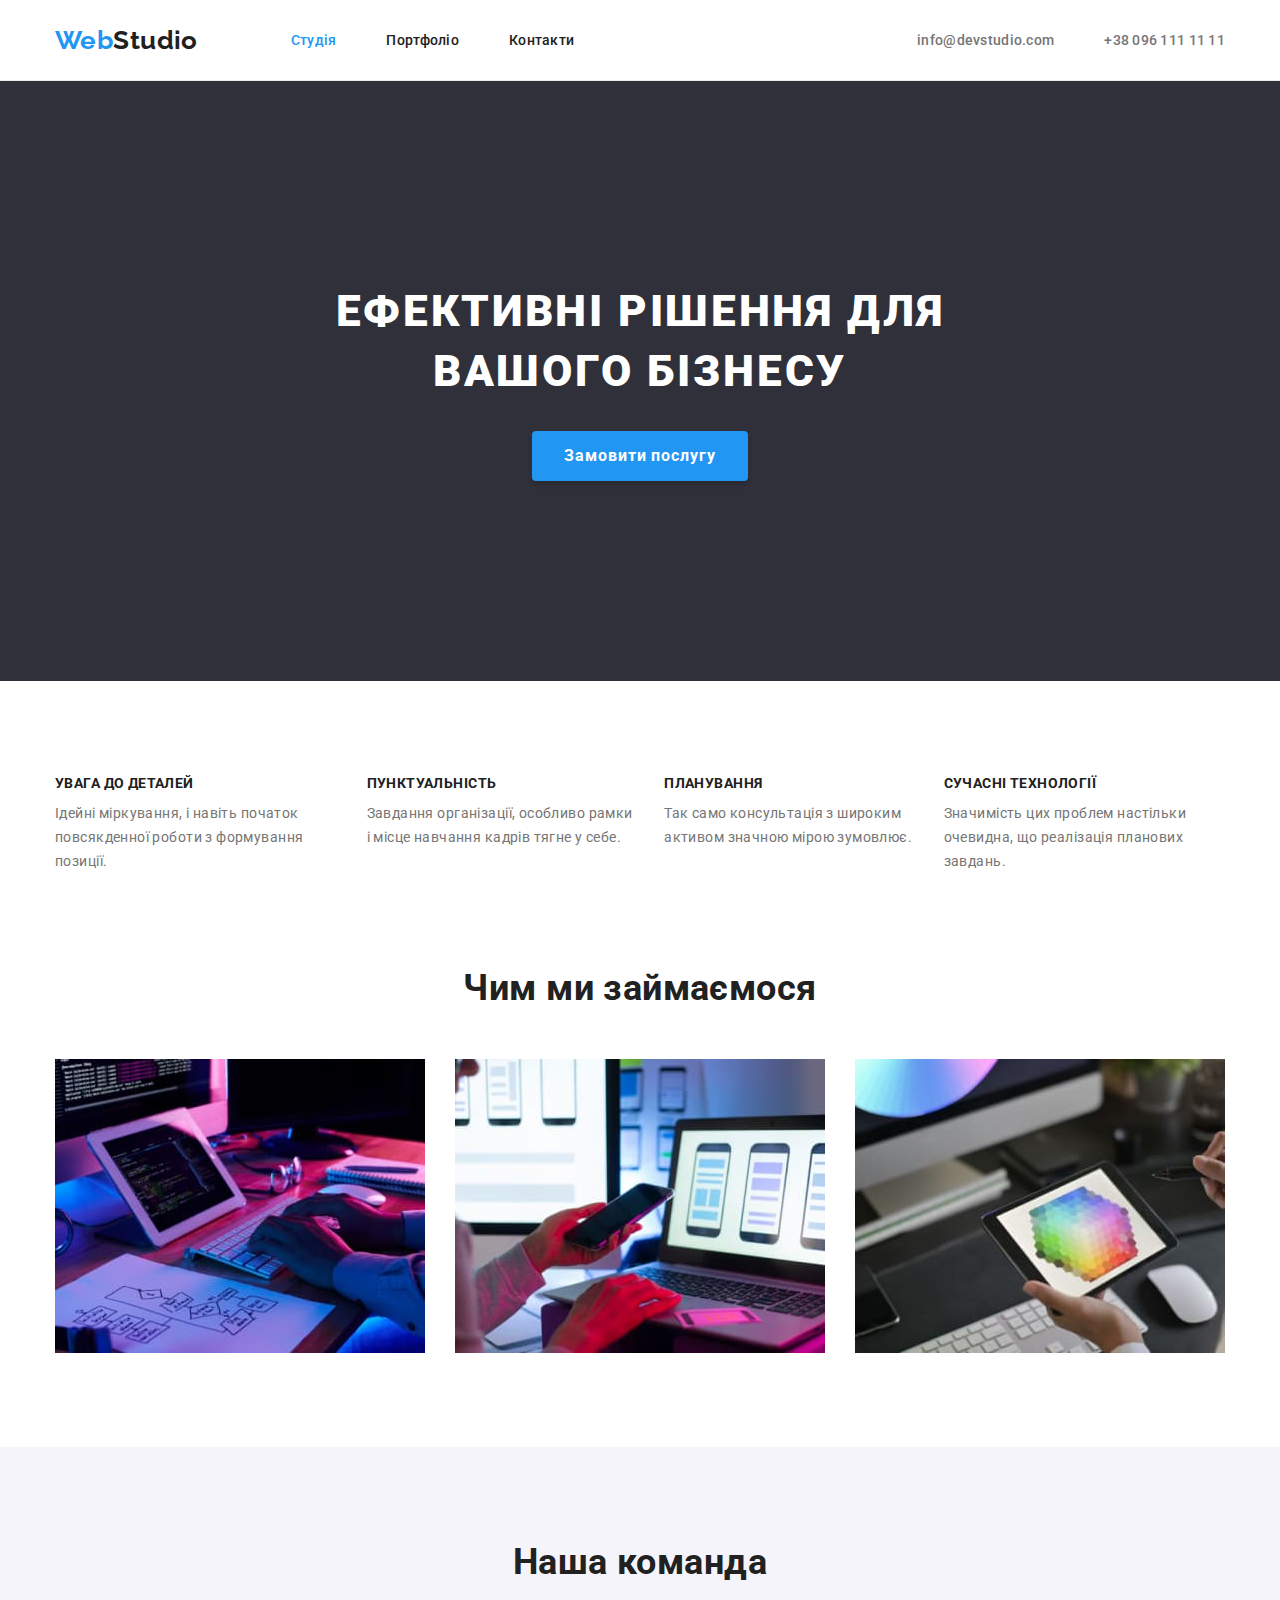
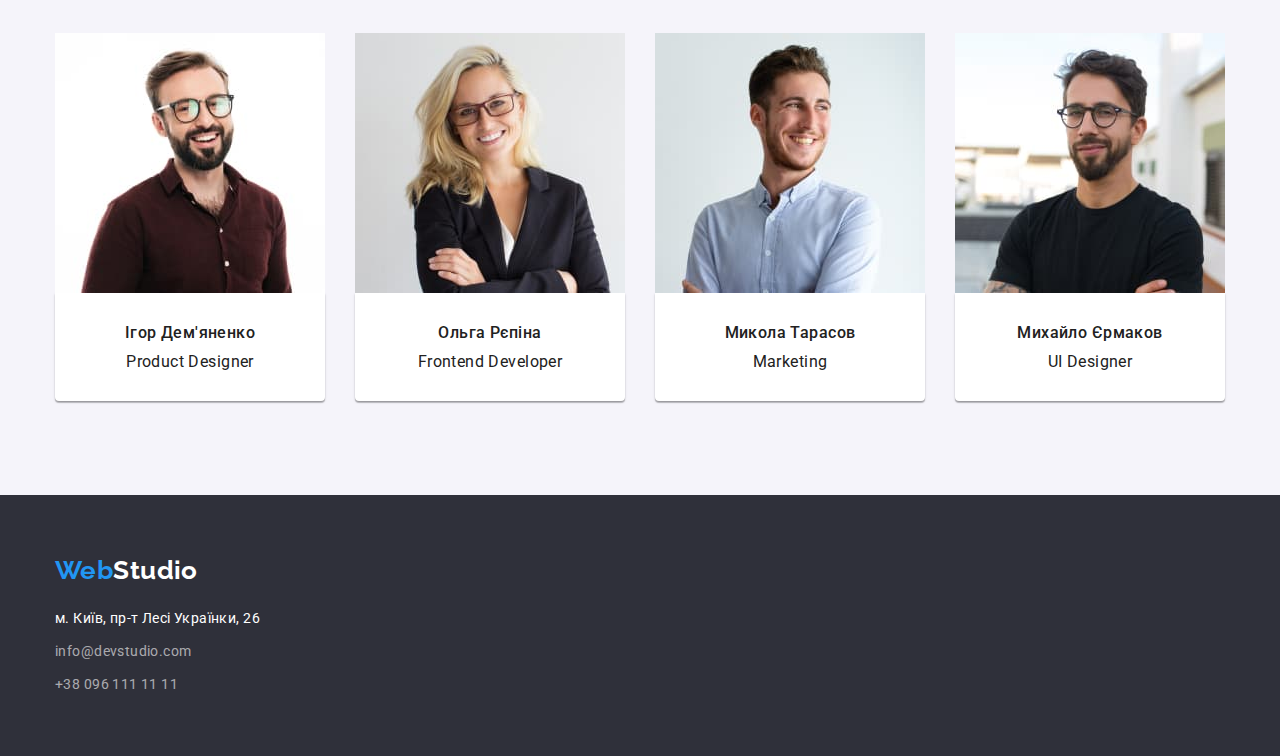
==== index.html @ 1be82e1a "Додано файли з попередньої роботи" ====
<!DOCTYPE html>
<html lang="uk">
  <head>
    <meta charset="UTF-8" />
    <meta http-equiv="X-UA-Compatible" content="IE=edge" />
    <meta name="viewport" content="width=device-width, initial-scale=1.0" />
    <title>Студія</title>
    <link rel="preconnect" href="https://fonts.googleapis.com" />
    <link rel="preconnect" href="https://fonts.gstatic.com" crossorigin />
    <link
      href="https://fonts.googleapis.com/css2?family=Raleway:wght@700&family=Roboto:wght@400;500;700;900&display=swap"
      rel="stylesheet"
    />
    <link
      rel="stylesheet"
      href="https://cdnjs.cloudflare.com/ajax/libs/modern-normalize/1.1.0/modern-normalize.css"
    />
    <link rel="stylesheet" href="./css/styles.css" />
  </head>
  <body>
    <!-- Шапка сайту -->
    <header class="site-header">
      <div class="container">
        <nav class="site-nav">
          <a class="site-nav-logo" href="./index.html"
            ><span class="logo-first">Web</span
            ><span class="logo-second">Studio</span></a
          >
          <ul class="site-nav-list list">
            <li class="item">
              <a class="site-nav-link curent" href="./index.html">Студія</a>
            </li>
            <li class="item">
              <a class="site-nav-link" href="./portfolio.html">Портфоліо</a>
            </li>
            <li class="item"><a class="site-nav-link" href="">Контакти</a></li>
          </ul>
          <ul class="contact list">
            <li class="item">
              <a class="contact-link" href="mailto:info@devstudio.com"
                >info@devstudio.com</a
              >
            </li>
            <li class="item">
              <a class="contact-link" href="tel:+380961111111"
                >+38 096 111 11 11</a
              >
            </li>
          </ul>
        </nav>
      </div>
    </header>
    <!-- Основний контент -->
    <main>
      <!-- Секція герой -->
      <section class="section-hero">
        <div class="container">
          <h1 class="hero-text">
            Ефективні рішення для вашого бізнесу
          </h1>
          <button class="hero-button button" type="button">
            Замовити послугу
          </button>
        </div>
      </section>
      <!-- Секція наші переваги -->
      <section class="section-benefits">
        <div class="container">
          <h2 class="benefits-title visually-hidden">Наші переваги</h2>
          <ul class="benefits-list list">
            <li>
              <h3 class="benefits-title">Увага до деталей</h3>
              <p class="benefits-text">
                Ідейні міркування, і навіть початок повсякденної роботи з
                формування позиції.
              </p>
            </li>
            <li>
              <h3 class="benefits-title">Пунктуальність</h3>
              <p class="benefits-text">
                Завдання організації, особливо рамки і місце навчання кадрів
                тягне у себе.
              </p>
            </li>
            <li>
              <h3 class="benefits-title">Планування</h3>
              <p class="benefits-text">
                Так само консультація з широким активом значною мірою зумовлює.
              </p>
            </li>
            <li>
              <h3 class="benefits-title">Сучасні технології</h3>
              <p class="benefits-text">
                Значимість цих проблем настільки очевидна, що реалізація
                планових завдань.
              </p>
            </li>
          </ul>
        </div>
      </section>
      <!-- Секція чим ми займаємося -->
      <section class="about-work">
        <div class="container">
          <h2 class="about-work-title">Чим ми займаємося</h2>
          <div class="about-work-galery">
            <img
              class="image"
              src="./images/img1.jpg"
              alt="робота за компютером"
              width="370"
            />
            <img
              class="image"
              src="./images/img2.jpg"
              alt="робота за телефоном"
              width="370"
            />
            <img
              class="image"
              src="./images/img3.jpg"
              alt="робота за планшетом"
              width="370"
            />
          </div>
        </div>
      </section>
      <!-- Секція наша команда -->
      <section class="our-team">
        <div class="container">
          <h2 class="team-title">Наша команда</h2>
          <ul class="team-list list">
            <li class="item">
              <img
                src="./images/ihor_demianenko.jpg"
                alt="хлопець в окулярах"
                width="270"
              />
              <div class="item-element">
                <h3 class="team-subtitle">Ігор Дем'яненко</h3>
                <p class="team-text">Product Designer</p>
              </div>
            </li>
            <li class="item">
              <img
                src="./images/olga_repina.jpg"
                alt="дівчина в окулярах"
                width="270"
              />
              <div class="item-element">
                <h3 class="team-subtitle">Ольга Рєпіна</h3>
                <p class="team-text">Frontend Developer</p>
              </div>
            </li>
            <li class="item">              
              <img
                src="./images/mykola_tarasov.jpg"
                alt="хлопець в білій сорочці"
                width="270"
              />
              <div class="item-element">
                <h3 class="team-subtitle">Микола Тарасов</h3>
                <p class="team-text">Marketing</p>
              </div>
            </li>
            <li class="item">              
              <img
                src="./images/mykhailo_ermakov.jpg"
                alt="хлопець в чорній футболці"
                width="270"
              />
              <div class="item-element">
                <h3 class="team-subtitle">Михайло Єрмаков</h3>
                <p class="team-text">UI Designer</p>
              </div>
            </li>
          </ul>
        </div>
      </section>
    </main>
    <!-- Підвал сайту -->
    <footer class="site-footer">
      <div class="container">
        <a class="site-nav-logo logo-footer" href="./index.html"
          ><span class="logo-first">Web</span
          ><span class="logo-second-footer">Studio</span></a
        >
        <address>
          <ul class="adres-list list">
            <li>
              <a
                class="addres"
                href="https://goo.gl/maps/3w15q6gvffN8V6KR9"
                target="_blank"
                rel="noopener noreferrer nofollow"
                >м. Київ, пр-т Лесі Українки, 26</a
              >
            </li>
            <li>
              <a class="contact-link-footer" href="mailto:info@devstudio.com"
                >info@devstudio.com</a
              >
            </li>
            <li>
              <a class="contact-link-footer" href="tel:+380961111111"
                >+38 096 111 11 11</a
              >
            </li>
          </ul>
        </address>
      </div>
    </footer>
  </body>
</html>
---- css/styles.css ----
:root {
  --primary-text-color: #212121;
  --secondary-text-color: #757575;
  --accent-color: #2196f3;
  --white-text: #ffffff;
}

body {
  color: var(--primary-text-color);
  font-family: "Roboto", sans-serif;
  background-color: var(--white-text);
  font-size: 14px;
  letter-spacing: 0.03em;
}
.list {
  list-style-type: none;
  padding-left: 0;
  margin: 0;
}
.link {
  text-decoration: none;
}
.container {
  width: 1200px;
  margin: 0 auto;
  padding: 0 15px;  
}
.site-nav-logo {
  font-family: "Raleway", sans-serif;
  text-decoration: none;
  font-style: normal;
  font-weight: 700;
  font-size: 26px;
  line-height: calc(31 / 26);
}
.logo-first {
  color: var(--accent-color);
}
.logo-second {
  color: var(--primary-text-color);
}
.site-header {
  border-bottom-width: 1px;
  border-bottom-style: solid;
  border-bottom-color: #ececec;
}
.site-nav {
  display: flex;
  align-items: center;
}
.site-nav-list {
  display: flex;
  margin-left: 93px;
}
.site-nav-list .item {
  margin-right: 50px;
}
.site-nav-list > .item:last-child {
  margin-right: 0;
}
.site-nav-link {
  display: block;
  padding-top: 32px;
  padding-bottom: 32px;

  text-decoration: none;
  color: var(--primary-text-color);
  font-weight: 500;
  line-height: calc(16 / 14);
  letter-spacing: 0.02em;
}
.site-nav-link:hover,
.site-nav-link:focus {
  color: var(--accent-color);
}
.contact {
  display: flex;
  margin-left: auto;
}
.contact .item + .item {
  margin-left: 50px;
}
.contact-link {
  display: block;
  padding-top: 32px;
  padding-bottom: 32px;

  text-decoration: none;
  color: var(--secondary-text-color);
  font-weight: 500;
  line-height: calc(16 / 14);
  letter-spacing: 0.02em;
}
.contact-link:hover,
.contact-link:focus {
  color: var(--accent-color);
}
.curent {
  color: var(--accent-color);
}
.section-hero {
  padding: 200px 0px;

  background-color: #2f303a;
}
.hero-text {
  margin: 0;
  margin-bottom: 30px;
  width: 696px;
  margin-left: auto;
  margin-right: auto;
 
  font-weight: 900;
  font-size: 44px;
  line-height: calc(60 / 44);
  text-align: center;
  letter-spacing: 0.06em;
  text-transform: uppercase;
  color: var(--white-text);
}
.hero-button {
  display: block;
  margin-left: auto;
  margin-right: auto;
  padding: 10px 32px;

  font-weight: 700;
  font-size: 16px;
  line-height: calc(30 / 16);
  align-items: center;
  text-align: center;
  letter-spacing: 0.06em;
  box-shadow: 0px 4px 4px rgba(0, 0, 0, 0.15);
  border-radius: 4px;
  color: var(--white-text);
  background-color: var(--accent-color);
  border: none;
  cursor: pointer;
  font-family: inherit;
}
.hero-button:hover,
.hero-button:focus {
  background-color: #188ce8;
}
.section-benefits {
  padding: 94px 0;
}
.visually-hidden {
  position: absolute;
  white-space: nowrap;
  width: 1px;
  height: 1px;
  overflow: hidden;
  border: 0;
  padding: 0;
  clip: rect(0 0 0 0);
  clip-path: inset(50%);
  margin: -1px;
}
.benefits-list {
  display: flex;
  flex-basis: calc(100% / 4);
}
.benefits-list li {
  margin-right: 30px;
}
.benefits-list li:last-child {
  margin-right: 0px;
}
.benefits-title {
  margin: 0;
  margin-bottom: 10px;

  font-size: 14px;
  font-weight: 700;
  line-height: calc(16 / 14);
  text-transform: uppercase;
  color: var(--primary-text-color);
}
.benefits-text {
  margin: 0;

  font-size: 14px;
  line-height: calc(24 / 14);
  letter-spacing: 0.03em;
  color: var(--secondary-text-color);
}
.about-work {
  margin-bottom: 94px;
}
.about-work-title {
  margin: 0;
  margin-bottom: 50px;

  font-weight: 700;
  font-size: 36px;
  line-height: calc(42 / 36);
  text-align: center;
  color: var(--primary-text-color);
}
.about-work-galery {
  display: flex;
}
.about-work-galery > img {
  flex-basis: calc((100%-30px) / 3);
  margin-right: 30px;
}
.about-work-galery > img:last-child {
  margin-right: 0px;
}
.our-team {
  padding: 94px 0px;
  background-color: #f5f4fa;
}
.team-list {
  display: flex;
}
.team-list > .item {
  flex-basis: calc((100% - 30px) / 4);
  margin-right: 30px;
}
.team-list > .item:last-child {
  margin-right: 0px;
}
.item > img{
  display: block;
}
.item-element {
  padding: 30px 0px; 
  background-color: var(--white-text);
  box-shadow: 0px 1px 3px rgba(0, 0, 0, 0.12), 0px 1px 1px rgba(0, 0, 0, 0.14),
    0px 2px 1px rgba(0, 0, 0, 0.2);
  border-radius: 0px 0px 4px 4px;
}
.team-title {
  margin: 0;
  margin-bottom: 50px;

  font-weight: 700;
  font-size: 36px;
  line-height: calc(42 / 36);
  text-align: center;
  color: var(--primary-text-color);
}
.team-subtitle {
  margin: 0;
  margin-bottom: 10px;
  
  font-weight: 500;
  font-size: 16px;
  line-height: calc(19 / 16);
  text-align: center;
  color: var(--primary-text-color);
}
.team-text {
  margin: 0;  

  font-size: 16px;
  line-height: calc(19 / 16);
  text-align: center;
}
.site-footer { 
  padding: 60px 0px;

  background-color: #2f303a;
}
.logo-footer{
  display: block;
  margin-bottom: 20px;
}

.logo-second-footer {
  color: var(--white-text);
}
.adres-list > li{
  margin-bottom: 9px;
}
.adres-list > li:last-child{
  margin-bottom: 0px;
}
.addres {
  line-height: calc(24 / 14);
  color: var(--white-text);
  font-style: normal;
  text-decoration: none;
}
.addres:hover,
.addres:focus {
  color: var(--accent-color);
}
.contact-link-footer {
  font-style: normal;
  text-decoration: none;
  line-height: 24px;
  color: rgba(255, 255, 255, 0.6);
}
.contact-link-footer:hover,
.contact-link-footer:focus {
  color: var(--accent-color);
}
.products{
  padding: 94px 0px;
}
.filter-list {
  display: flex;  
  margin-bottom: 50px;
  justify-content: center;
}
.filter-list > li {
  margin-right: 8px;
}
.filter-list > li:last-child {
  margin-right: 0px;
}
.filter-button {
  padding: 6px 22px;

  font-weight: 500;
  font-size: 16px;
  line-height: calc(26 / 16);
  text-align: center;
  color: var(--primary-text-color);
  background: #f5f4fa;
  border-radius: 4px;
  border: none;
  cursor: pointer;
  font-family: "Roboto", sans-serif;
}
.filter-button:hover,
.filter-button:focus {
  background: var(--accent-color);
  color: var(--white-text);
}
.portfolio-content > .image {
  display: block;
}
.portfolio-list {
  display: flex;
  flex-wrap: wrap;
}
.portfolio-list > .item {
  margin-right: 30px;
  margin-bottom: 30px;
}
.portfolio-list > .item:nth-child(3n) {
  margin-right: 0px;
}
.portfolio-list > .item:nth-last-child(-n + 3) {
  margin-bottom: 0px; 
}
.portfolio-item { 
  padding: 20px 24px;
  border: 1px solid #eeeeee;
}
.portfolio-title {
  margin: 0;
  margin-bottom: 4px;  

  font-weight: 700;
  font-size: 18px;
  line-height: calc(36 / 18);
  letter-spacing: 0.06em;
  color: var(--primary-text-color);
}
.portfolio-subtitle {
  margin: 0;

  font-size: 16px;
  line-height: calc(30 / 16);
  color: var(--secondary-text-color);
}
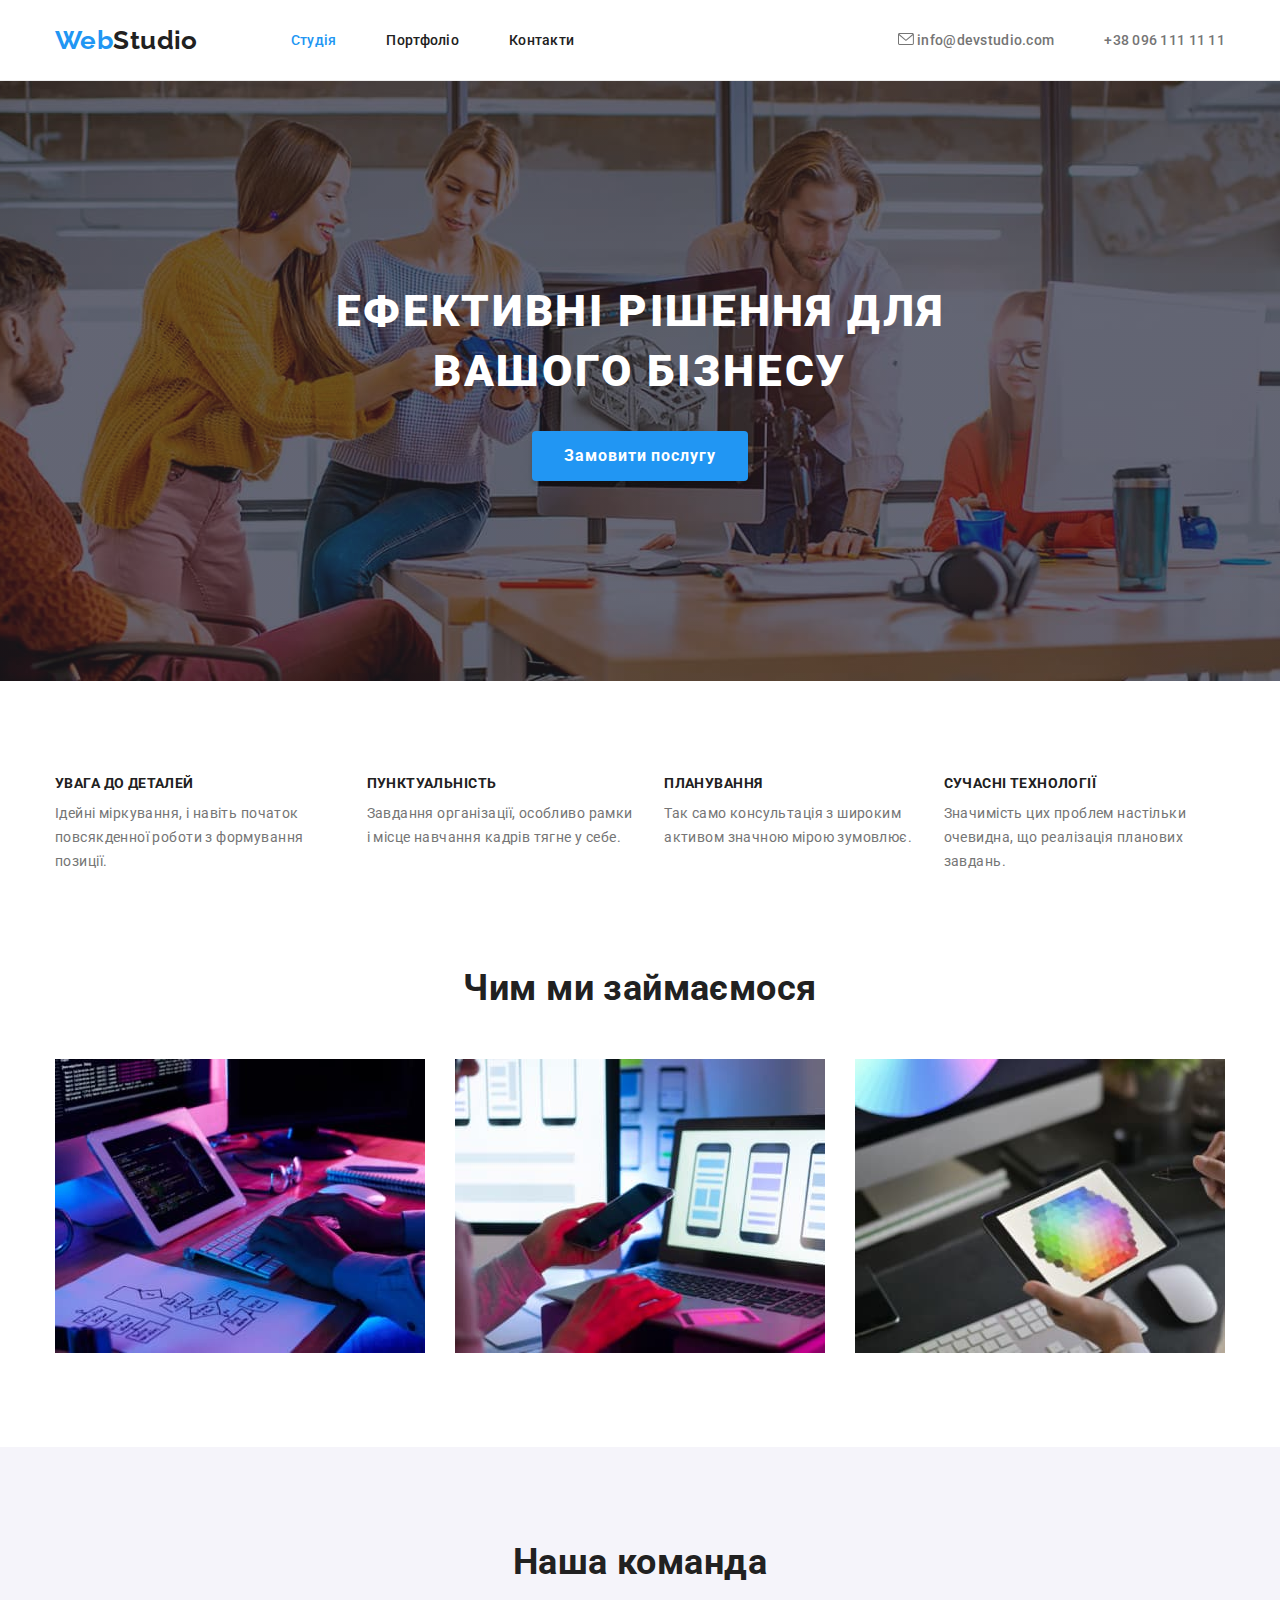
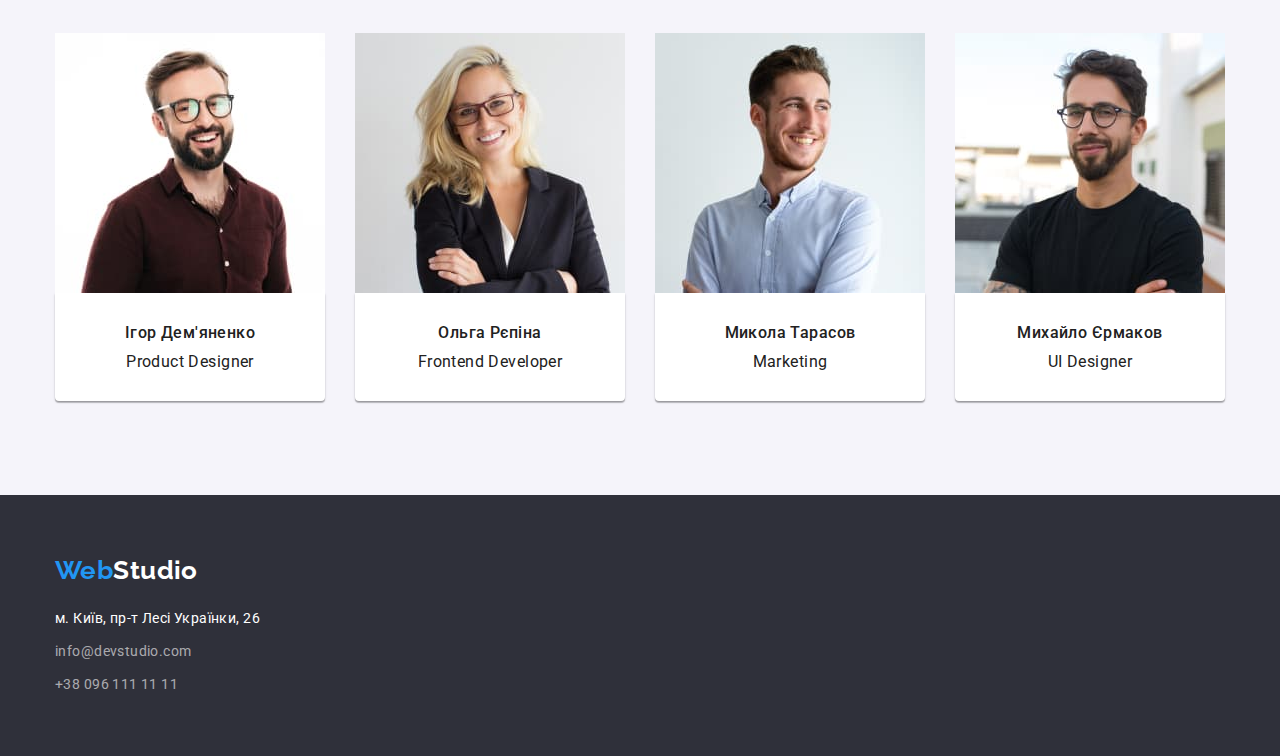
==== commit 9e2912f6: "Оновлено індекс та файл цсс" ====
--- a/index.html
+++ b/index.html
@@ -38,7 +38,10 @@
           <ul class="contact list">
             <li class="item">
               <a class="contact-link" href="mailto:info@devstudio.com"
-                >info@devstudio.com</a
+                ><svg width="16" height="12">
+                  <use href="./images/icons.svg#icon-envelope"></use>
+                </svg>
+                <span>info@devstudio.com</span></a
               >
             </li>
             <li class="item">
@@ -55,9 +58,7 @@
       <!-- Секція герой -->
       <section class="section-hero">
         <div class="container">
-          <h1 class="hero-text">
-            Ефективні рішення для вашого бізнесу
-          </h1>
+          <h1 class="hero-text">Ефективні рішення для вашого бізнесу</h1>
           <button class="hero-button button" type="button">
             Замовити послугу
           </button>
@@ -151,7 +152,7 @@
                 <p class="team-text">Frontend Developer</p>
               </div>
             </li>
-            <li class="item">              
+            <li class="item">
               <img
                 src="./images/mykola_tarasov.jpg"
                 alt="хлопець в білій сорочці"
@@ -162,7 +163,7 @@
                 <p class="team-text">Marketing</p>
               </div>
             </li>
-            <li class="item">              
+            <li class="item">
               <img
                 src="./images/mykhailo_ermakov.jpg"
                 alt="хлопець в чорній футболці"
--- a/css/styles.css
+++ b/css/styles.css
@@ -101,7 +101,12 @@
 .section-hero {
   padding: 200px 0px;
 
-  background-color: #2f303a;
+  background-image: linear-gradient(
+    rgba(47, 48, 58, 0.4),
+    rgba(47, 48, 58, 0.4)), url("../images/bg-image.jpg");
+  background-repeat: no-repeat;
+  background-position: 50% 50%;
+  background-color: #C4C4C4;
 }
 .hero-text {
   margin: 0;
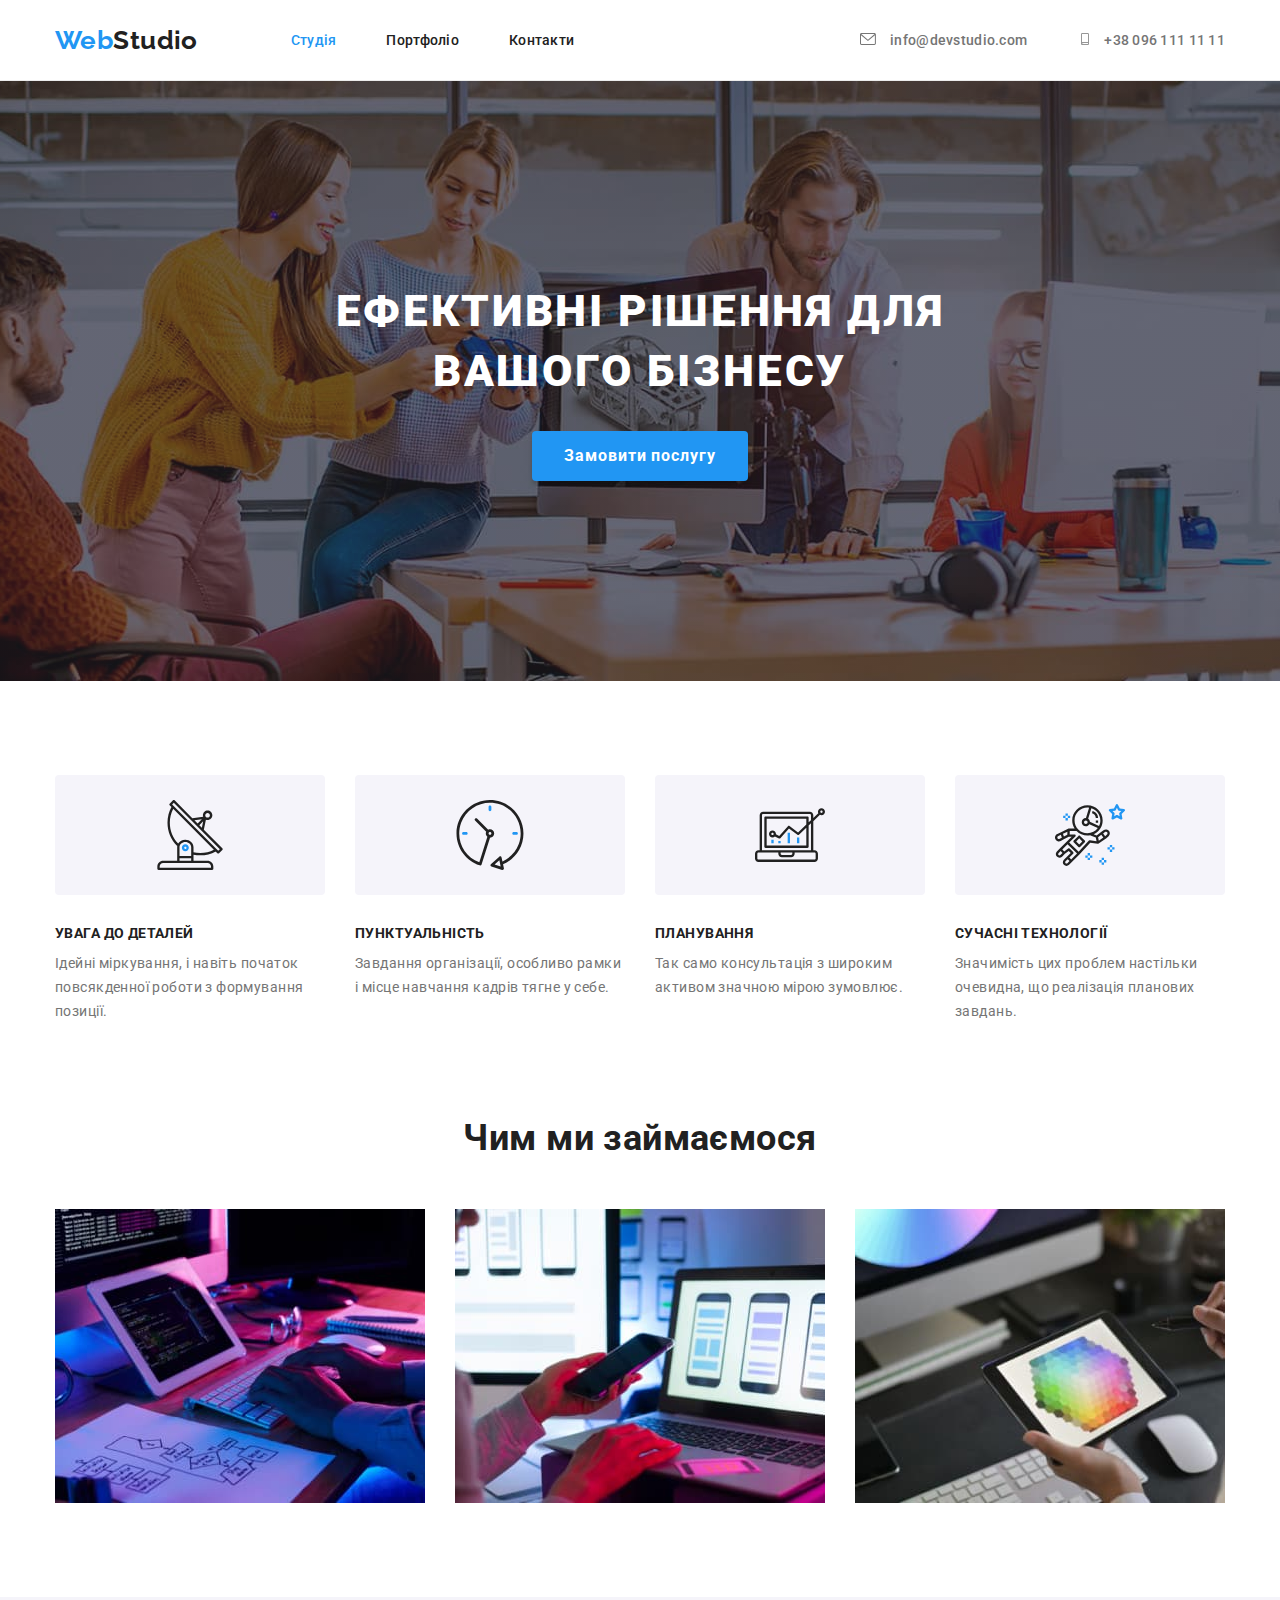
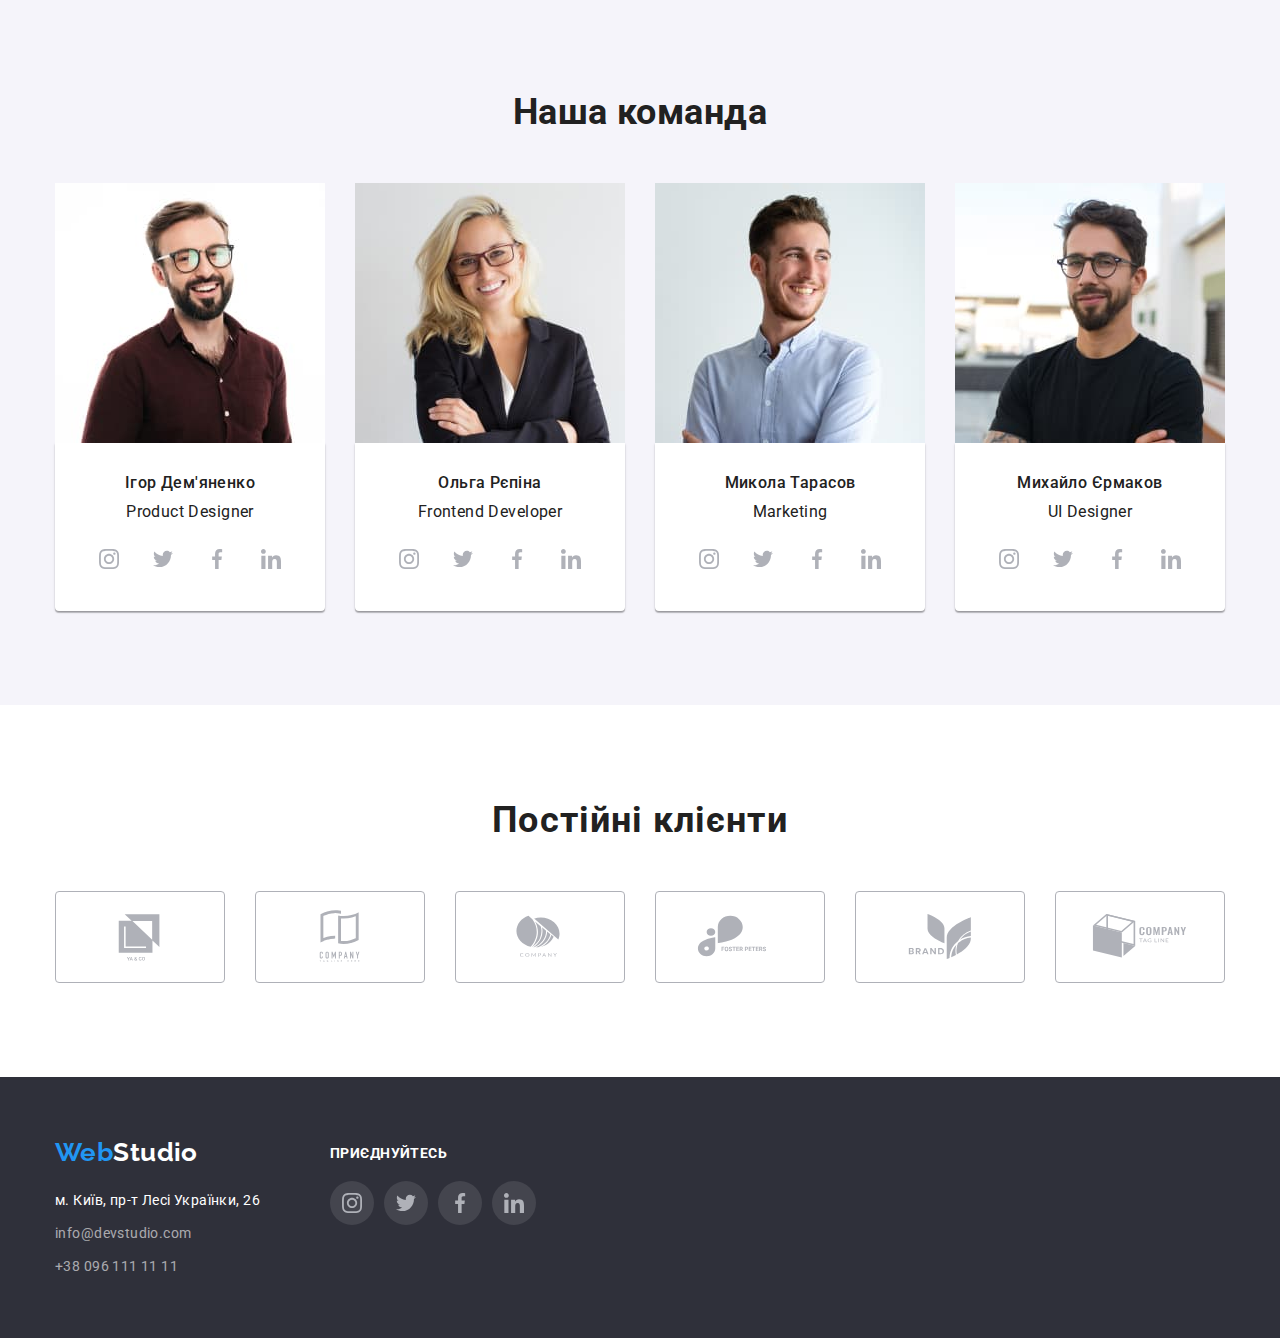
==== commit fd9075cd: "додано нові секції та стилізовано" ====
--- a/index.html
+++ b/index.html
@@ -38,7 +38,7 @@
           <ul class="contact list">
             <li class="item">
               <a class="contact-link" href="mailto:info@devstudio.com"
-                ><svg width="16" height="12">
+                ><svg class="contact-icon" width="16" height="12">
                   <use href="./images/icons.svg#icon-envelope"></use>
                 </svg>
                 <span>info@devstudio.com</span></a
@@ -46,7 +46,9 @@
             </li>
             <li class="item">
               <a class="contact-link" href="tel:+380961111111"
-                >+38 096 111 11 11</a
+                ><svg class="contact-icon" width="16" height="12">
+                  <use href="./images/icons.svg#icon-smartphone"></use></svg
+                ><span>+38 096 111 11 11</span></a
               >
             </li>
           </ul>
@@ -70,6 +72,11 @@
           <h2 class="benefits-title visually-hidden">Наші переваги</h2>
           <ul class="benefits-list list">
             <li>
+              <div class="benefits-logo">
+                <svg class="benefits-icon" width="70" height="70">
+                  <use href="./images/icons.svg#icon-antenna"></use>
+                </svg>
+              </div>
               <h3 class="benefits-title">Увага до деталей</h3>
               <p class="benefits-text">
                 Ідейні міркування, і навіть початок повсякденної роботи з
@@ -77,6 +84,11 @@
               </p>
             </li>
             <li>
+              <div class="benefits-logo">
+                <svg class="benefits-icon" width="70" height="70">
+                  <use href="./images/icons.svg#icon-clock"></use>
+                </svg>
+              </div>
               <h3 class="benefits-title">Пунктуальність</h3>
               <p class="benefits-text">
                 Завдання організації, особливо рамки і місце навчання кадрів
@@ -84,12 +96,22 @@
               </p>
             </li>
             <li>
+              <div class="benefits-logo">
+                <svg class="benefits-icon" width="70" height="70">
+                  <use href="./images/icons.svg#icon-diagram"></use>
+                </svg>
+              </div>
               <h3 class="benefits-title">Планування</h3>
               <p class="benefits-text">
                 Так само консультація з широким активом значною мірою зумовлює.
               </p>
             </li>
             <li>
+              <div class="benefits-logo">
+                <svg class="benefits-icon" width="70" height="70">
+                  <use href="./images/icons.svg#icon-astronaut"></use>
+                </svg>
+              </div>
               <h3 class="benefits-title">Сучасні технології</h3>
               <p class="benefits-text">
                 Значимість цих проблем настільки очевидна, що реалізація
@@ -139,6 +161,34 @@
               <div class="item-element">
                 <h3 class="team-subtitle">Ігор Дем'яненко</h3>
                 <p class="team-text">Product Designer</p>
+                <div class="team-social-links">
+                  <div class="team-social-links-logo">
+                    <a class="social-link" href="#"
+                      ><svg class="social-icon" width="20" height="20">
+                        <use
+                          href="./images/icons.svg#icon-instagram"
+                        ></use></svg
+                    ></a>
+                  </div>
+                  <div class="team-social-links-logo">
+                    <a class="social-link" href="#"
+                      ><svg class="social-icon" width="20" height="20">
+                        <use href="./images/icons.svg#icon-twitter"></use></svg
+                    ></a>
+                  </div>
+                  <div class="team-social-links-logo">
+                    <a class="social-link" href="#"
+                      ><svg class="social-icon" width="20" height="20">
+                        <use href="./images/icons.svg#icon-facebook"></use></svg
+                    ></a>
+                  </div>
+                  <div class="team-social-links-logo">
+                    <a class="social-link" href="#"
+                      ><svg class="social-icon" width="20" height="20">
+                        <use href="./images/icons.svg#icon-linkedin"></use></svg
+                    ></a>
+                  </div>
+                </div>
               </div>
             </li>
             <li class="item">
@@ -150,6 +200,34 @@
               <div class="item-element">
                 <h3 class="team-subtitle">Ольга Рєпіна</h3>
                 <p class="team-text">Frontend Developer</p>
+                <div class="team-social-links">
+                  <div class="team-social-links-logo">
+                    <a class="social-link" href="#"
+                      ><svg class="social-icon" width="20" height="20">
+                        <use
+                          href="./images/icons.svg#icon-instagram"
+                        ></use></svg
+                    ></a>
+                  </div>
+                  <div class="team-social-links-logo">
+                    <a class="social-link" href="#"
+                      ><svg class="social-icon" width="20" height="20">
+                        <use href="./images/icons.svg#icon-twitter"></use></svg
+                    ></a>
+                  </div>
+                  <div class="team-social-links-logo">
+                    <a class="social-link" href="#"
+                      ><svg class="social-icon" width="20" height="20">
+                        <use href="./images/icons.svg#icon-facebook"></use></svg
+                    ></a>
+                  </div>
+                  <div class="team-social-links-logo">
+                    <a class="social-link" href="#"
+                      ><svg class="social-icon" width="20" height="20">
+                        <use href="./images/icons.svg#icon-linkedin"></use></svg
+                    ></a>
+                  </div>
+                </div>
               </div>
             </li>
             <li class="item">
@@ -161,6 +239,34 @@
               <div class="item-element">
                 <h3 class="team-subtitle">Микола Тарасов</h3>
                 <p class="team-text">Marketing</p>
+                <div class="team-social-links">
+                  <div class="team-social-links-logo">
+                    <a class="social-link" href="#"
+                      ><svg class="social-icon" width="20" height="20">
+                        <use
+                          href="./images/icons.svg#icon-instagram"
+                        ></use></svg
+                    ></a>
+                  </div>
+                  <div class="team-social-links-logo">
+                    <a class="social-link" href="#"
+                      ><svg class="social-icon" width="20" height="20">
+                        <use href="./images/icons.svg#icon-twitter"></use></svg
+                    ></a>
+                  </div>
+                  <div class="team-social-links-logo">
+                    <a class="social-link" href="#"
+                      ><svg class="social-icon" width="20" height="20">
+                        <use href="./images/icons.svg#icon-facebook"></use></svg
+                    ></a>
+                  </div>
+                  <div class="team-social-links-logo">
+                    <a class="social-link" href="#"
+                      ><svg class="social-icon" width="20" height="20">
+                        <use href="./images/icons.svg#icon-linkedin"></use></svg
+                    ></a>
+                  </div>
+                </div>
               </div>
             </li>
             <li class="item">
@@ -172,7 +278,85 @@
               <div class="item-element">
                 <h3 class="team-subtitle">Михайло Єрмаков</h3>
                 <p class="team-text">UI Designer</p>
-              </div>
+                <div class="team-social-links">
+                  <div class="team-social-links-logo">
+                    <a class="social-link" href="#"
+                      ><svg class="social-icon" width="20" height="20">
+                        <use
+                          href="./images/icons.svg#icon-instagram"
+                        ></use></svg
+                    ></a>
+                  </div>
+                  <div class="team-social-links-logo">
+                    <a class="social-link" href="#"
+                      ><svg class="social-icon" width="20" height="20">
+                        <use href="./images/icons.svg#icon-twitter"></use></svg
+                    ></a>
+                  </div>
+                  <div class="team-social-links-logo">
+                    <a class="social-link" href="#"
+                      ><svg class="social-icon" width="20" height="20">
+                        <use href="./images/icons.svg#icon-facebook"></use></svg
+                    ></a>
+                  </div>
+                  <div class="team-social-links-logo">
+                    <a class="social-link" href="#"
+                      ><svg class="social-icon" width="20" height="20">
+                        <use href="./images/icons.svg#icon-linkedin"></use></svg
+                    ></a>
+                  </div>
+                </div>
+              </div>
+            </li>
+          </ul>
+        </div>
+      </section>
+      <!-- Секція клієнти -->
+      <section class="section-clients">
+        <div class="container">
+          <h2 class="clients-title">Постійні клієнти</h2>
+          <ul class="clients-list list">
+            <li class="client-item">
+              <a class="clients-logo" href="#">
+                <svg class="clients-icon" width="106" height="60">
+                  <use href="./images/icons.svg#icon-company-1"></use>
+                </svg>
+              </a>
+            </li>
+            <li class="client-item">
+              <a class="clients-logo" href="#">
+                <svg class="clients-icon" width="106" height="60">
+                  <use href="./images/icons.svg#icon-company-2"></use>
+                </svg>
+              </a>
+            </li>
+            <li class="client-item">
+              <a class="clients-logo" href="#">
+                <svg class="clients-icon" width="106" height="60">
+                  <use href="./images/icons.svg#icon-company-3"></use>
+                </svg>
+              </a>
+            </li>
+            <li class="client-item">
+              <a class="clients-logo" href="#">
+                <svg class="clients-icon" width="106" height="60">
+                  <use href="./images/icons.svg#icon-company-4"></use>
+                </svg>
+              </a>
+            </li>
+            <li class="client-item">
+              <a class="clients-logo" href="#">
+                <svg class="clients-icon" width="106" height="60">
+                  <use href="./images/icons.svg#icon-company-5"></use>
+                </svg>
+              </a>
+            </li>
+            <li class="client-item">
+              <a class="clients-logo" href="#">
+                <svg class="clients-icon" width="106" height="60">
+                  <use href="./images/icons.svg#icon-company-6"></use>
+                </svg>
+              </a>
             </li>
           </ul>
         </div>
@@ -181,33 +365,60 @@
     <!-- Підвал сайту -->
     <footer class="site-footer">
       <div class="container">
-        <a class="site-nav-logo logo-footer" href="./index.html"
-          ><span class="logo-first">Web</span
-          ><span class="logo-second-footer">Studio</span></a
-        >
-        <address>
-          <ul class="adres-list list">
-            <li>
-              <a
-                class="addres"
-                href="https://goo.gl/maps/3w15q6gvffN8V6KR9"
-                target="_blank"
-                rel="noopener noreferrer nofollow"
-                >м. Київ, пр-т Лесі Українки, 26</a
-              >
-            </li>
-            <li>
-              <a class="contact-link-footer" href="mailto:info@devstudio.com"
-                >info@devstudio.com</a
-              >
-            </li>
-            <li>
-              <a class="contact-link-footer" href="tel:+380961111111"
-                >+38 096 111 11 11</a
-              >
-            </li>
-          </ul>
-        </address>
+        <div class="footer">
+          <div class="footer-information">
+            <a class="site-nav-logo logo-footer" href="./index.html"
+              ><span class="logo-first">Web</span
+              ><span class="logo-second-footer">Studio</span></a
+            >
+            <address>
+              <ul class="adres-list list">
+                <li>
+                  <a
+                    class="addres"
+                    href="https://goo.gl/maps/3w15q6gvffN8V6KR9"
+                    target="_blank"
+                    rel="noopener noreferrer nofollow"
+                    >м. Київ, пр-т Лесі Українки, 26</a
+                  >
+                </li>
+                <li>
+                  <a
+                    class="contact-link-footer"
+                    href="mailto:info@devstudio.com"
+                    >info@devstudio.com</a
+                  >
+                </li>
+                <li>
+                  <a class="contact-link-footer" href="tel:+380961111111"
+                    >+38 096 111 11 11</a
+                  >
+                </li>
+              </ul>
+            </address>
+          </div>
+          <div class="our-social-networks">
+            <h2 class="social-network-title">приєднуйтесь</h2>
+            <div class="our-social-links">
+              <a class="social-link-footer" href="#"
+                ><svg class="social-icon" width="20" height="20">
+                  <use href="./images/icons.svg#icon-instagram"></use></svg
+              ></a>
+              <a class="social-link-footer" href="#"
+                ><svg class="social-icon" width="20" height="20">
+                  <use href="./images/icons.svg#icon-twitter"></use></svg
+              ></a>
+              <a class="social-link-footer" href="#"
+                ><svg class="social-icon" width="20" height="20">
+                  <use href="./images/icons.svg#icon-facebook"></use></svg
+              ></a>
+              <a class="social-link-footer" href="#"
+                ><svg class="social-icon" width="20" height="20">
+                  <use href="./images/icons.svg#icon-linkedin"></use></svg
+              ></a>
+            </div>
+          </div>
+        </div>
       </div>
     </footer>
   </body>
--- a/css/styles.css
+++ b/css/styles.css
@@ -3,6 +3,8 @@
   --secondary-text-color: #757575;
   --accent-color: #2196f3;
   --white-text: #ffffff;
+  --secondary-bacground-color: #f5f4fa;
+  --third-bacground-color: #afb1b8;
 }
 
 body {
@@ -23,7 +25,7 @@
 .container {
   width: 1200px;
   margin: 0 auto;
-  padding: 0 15px;  
+  padding: 0 15px;
 }
 .site-nav-logo {
   font-family: "Raleway", sans-serif;
@@ -90,10 +92,15 @@
   font-weight: 500;
   line-height: calc(16 / 14);
   letter-spacing: 0.02em;
+  fill: var(--secondary-text-color);
+}
+.contact-icon {
+  margin-right: 11px;
 }
 .contact-link:hover,
 .contact-link:focus {
   color: var(--accent-color);
+  fill: var(--accent-color);
 }
 .curent {
   color: var(--accent-color);
@@ -102,11 +109,13 @@
   padding: 200px 0px;
 
   background-image: linear-gradient(
-    rgba(47, 48, 58, 0.4),
-    rgba(47, 48, 58, 0.4)), url("../images/bg-image.jpg");
+      rgba(47, 48, 58, 0.4),
+      rgba(47, 48, 58, 0.4)
+    ),
+    url("../images/bg-image.jpg");
   background-repeat: no-repeat;
   background-position: 50% 50%;
-  background-color: #C4C4C4;
+  background-color: #c4c4c4;
 }
 .hero-text {
   margin: 0;
@@ -114,7 +123,7 @@
   width: 696px;
   margin-left: auto;
   margin-right: auto;
- 
+
   font-weight: 900;
   font-size: 44px;
   line-height: calc(60 / 44);
@@ -172,6 +181,17 @@
 .benefits-list li:last-child {
   margin-right: 0px;
 }
+.benefits-logo {
+  display: flex;
+  margin-bottom: 30px;
+  width: 270px;
+  height: 120px;
+  justify-content: center;
+  align-items: center;
+
+  background-color: var(--secondary-bacground-color);
+  border-radius: 4px;
+}
 .benefits-title {
   margin: 0;
   margin-bottom: 10px;
@@ -215,7 +235,7 @@
 }
 .our-team {
   padding: 94px 0px;
-  background-color: #f5f4fa;
+  background-color: var(--secondary-bacground-color);
 }
 .team-list {
   display: flex;
@@ -227,11 +247,11 @@
 .team-list > .item:last-child {
   margin-right: 0px;
 }
-.item > img{
+.item > img {
   display: block;
 }
 .item-element {
-  padding: 30px 0px; 
+  padding: 30px 0px;
   background-color: var(--white-text);
   box-shadow: 0px 1px 3px rgba(0, 0, 0, 0.12), 0px 1px 1px rgba(0, 0, 0, 0.14),
     0px 2px 1px rgba(0, 0, 0, 0.2);
@@ -250,7 +270,7 @@
 .team-subtitle {
   margin: 0;
   margin-bottom: 10px;
-  
+
   font-weight: 500;
   font-size: 16px;
   line-height: calc(19 / 16);
@@ -258,29 +278,99 @@
   color: var(--primary-text-color);
 }
 .team-text {
-  margin: 0;  
+  margin: 0;
 
   font-size: 16px;
   line-height: calc(19 / 16);
   text-align: center;
-}
-.site-footer { 
+  margin-bottom: 16px;
+}
+.team-social-links {
+  display: flex;
+  justify-content: center;
+}
+.team-social-links-logo {
+  display: flex;
+
+  margin-right: 10px;
+}
+.social-link {
+  display: flex;
+  width: 44px;
+  height: 44px;
+  justify-content: center;
+  align-items: center;
+  border-radius: 50%;
+  fill: var(--secondary-text-color);
+}
+.social-link:hover,
+.social-link:focus {
+  background-color: var(--accent-color);
+  fill: var(--white-text);
+  cursor: pointer;
+}
+.team-social-links-logo:last-child {
+  margin-right: 0px;
+}
+.section-clients {
+  padding: 94px 0px;
+}
+.clients-title {
+  margin: 0;
+  margin-bottom: 50px;
+  font-weight: 700;
+  font-size: 36px;
+  line-height: calc(42 / 36);
+  text-align: center;
+  letter-spacing: 0.03em;
+}
+.clients-list {
+  display: flex;
+}
+.client-item {
+  margin-right: 30px;
+}
+.client-item:last-child {
+  margin-right: 0px;
+}
+.clients-logo {
+  display: flex;
+
+  width: 170px;
+  height: 92px;
+  justify-content: center;
+  align-items: center;
+  fill: var(--third-bacground-color);
+  border: 1px solid var(--third-bacground-color);
+  border-radius: 4px;
+}
+.clients-logo:hover,
+.clients-logo:focus {
+  border: 1px solid var(--accent-color);
+  fill: var(--accent-color);
+}
+.site-footer {
   padding: 60px 0px;
 
   background-color: #2f303a;
 }
-.logo-footer{
+.footer {
+  display: flex;
+}
+.footer-information {
+  margin-right: 70px;
+}
+.logo-footer {
   display: block;
   margin-bottom: 20px;
 }
-
 .logo-second-footer {
   color: var(--white-text);
 }
-.adres-list > li{
+.adres-list > li {
   margin-bottom: 9px;
 }
-.adres-list > li:last-child{
+.adres-list > li:last-child {
   margin-bottom: 0px;
 }
 .addres {
@@ -303,11 +393,46 @@
 .contact-link-footer:focus {
   color: var(--accent-color);
 }
-.products{
+.our-social-networks {
+  margin-top: 8px;
+}
+.social-network-title {
+  margin: 0;
+  margin-bottom: 20px;
+  font-weight: 700;
+  font-size: 14px;
+  line-height: 16px;
+  letter-spacing: 0.03em;
+  text-transform: uppercase;
+  color: var(--white-text);
+}
+.our-social-links {
+  display: flex;
+  justify-content: center;
+}
+.social-link-footer {
+  display: flex;
+  width: 44px;
+  height: 44px;
+  justify-content: center;
+  align-items: center;
+  border-radius: 50%;
+  fill: var(--white-text);
+  background-color: rgba(255, 255, 255, 0.1);
+  margin-right: 10px;
+}
+.social-link-footer:last-child {
+  margin-right: 0px;
+}
+.social-link-footer:hover,
+.social-link-footer:focus {
+  background-color: var(--accent-color);
+}
+.products {
   padding: 94px 0px;
 }
 .filter-list {
-  display: flex;  
+  display: flex;
   margin-bottom: 50px;
   justify-content: center;
 }
@@ -325,7 +450,7 @@
   line-height: calc(26 / 16);
   text-align: center;
   color: var(--primary-text-color);
-  background: #f5f4fa;
+  background: var(--secondary-bacground-color);
   border-radius: 4px;
   border: none;
   cursor: pointer;
@@ -347,19 +472,24 @@
   margin-right: 30px;
   margin-bottom: 30px;
 }
+.portfolio-list > .item:hover,
+.portfolio-list > .item:hover {
+  box-shadow: 0px 1px 1px rgba(0, 0, 0, 0.12), 0px 4px 4px rgba(0, 0, 0, 0.06),
+    1px 4px 6px rgba(0, 0, 0, 0.16);
+}
 .portfolio-list > .item:nth-child(3n) {
   margin-right: 0px;
 }
 .portfolio-list > .item:nth-last-child(-n + 3) {
-  margin-bottom: 0px; 
-}
-.portfolio-item { 
+  margin-bottom: 0px;
+}
+.portfolio-item {
   padding: 20px 24px;
   border: 1px solid #eeeeee;
 }
 .portfolio-title {
   margin: 0;
-  margin-bottom: 4px;  
+  margin-bottom: 4px;
 
   font-weight: 700;
   font-size: 18px;
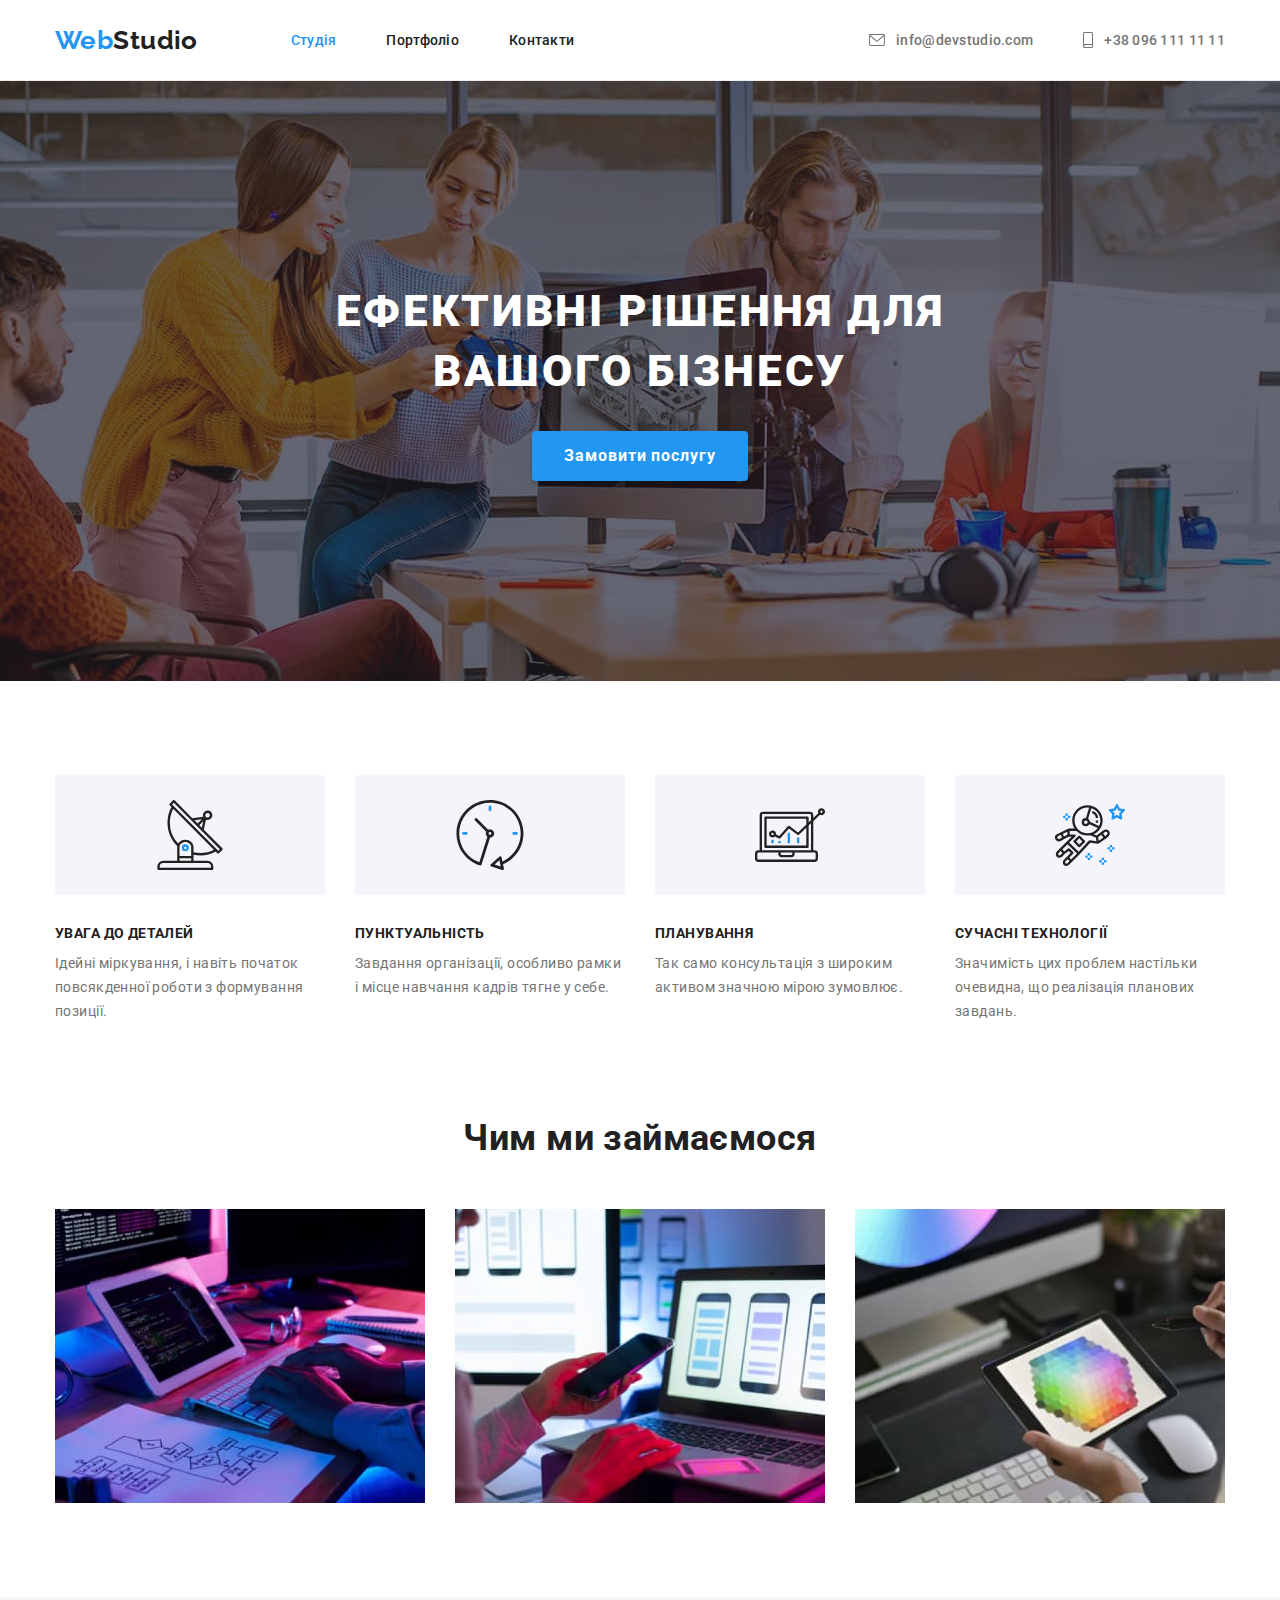
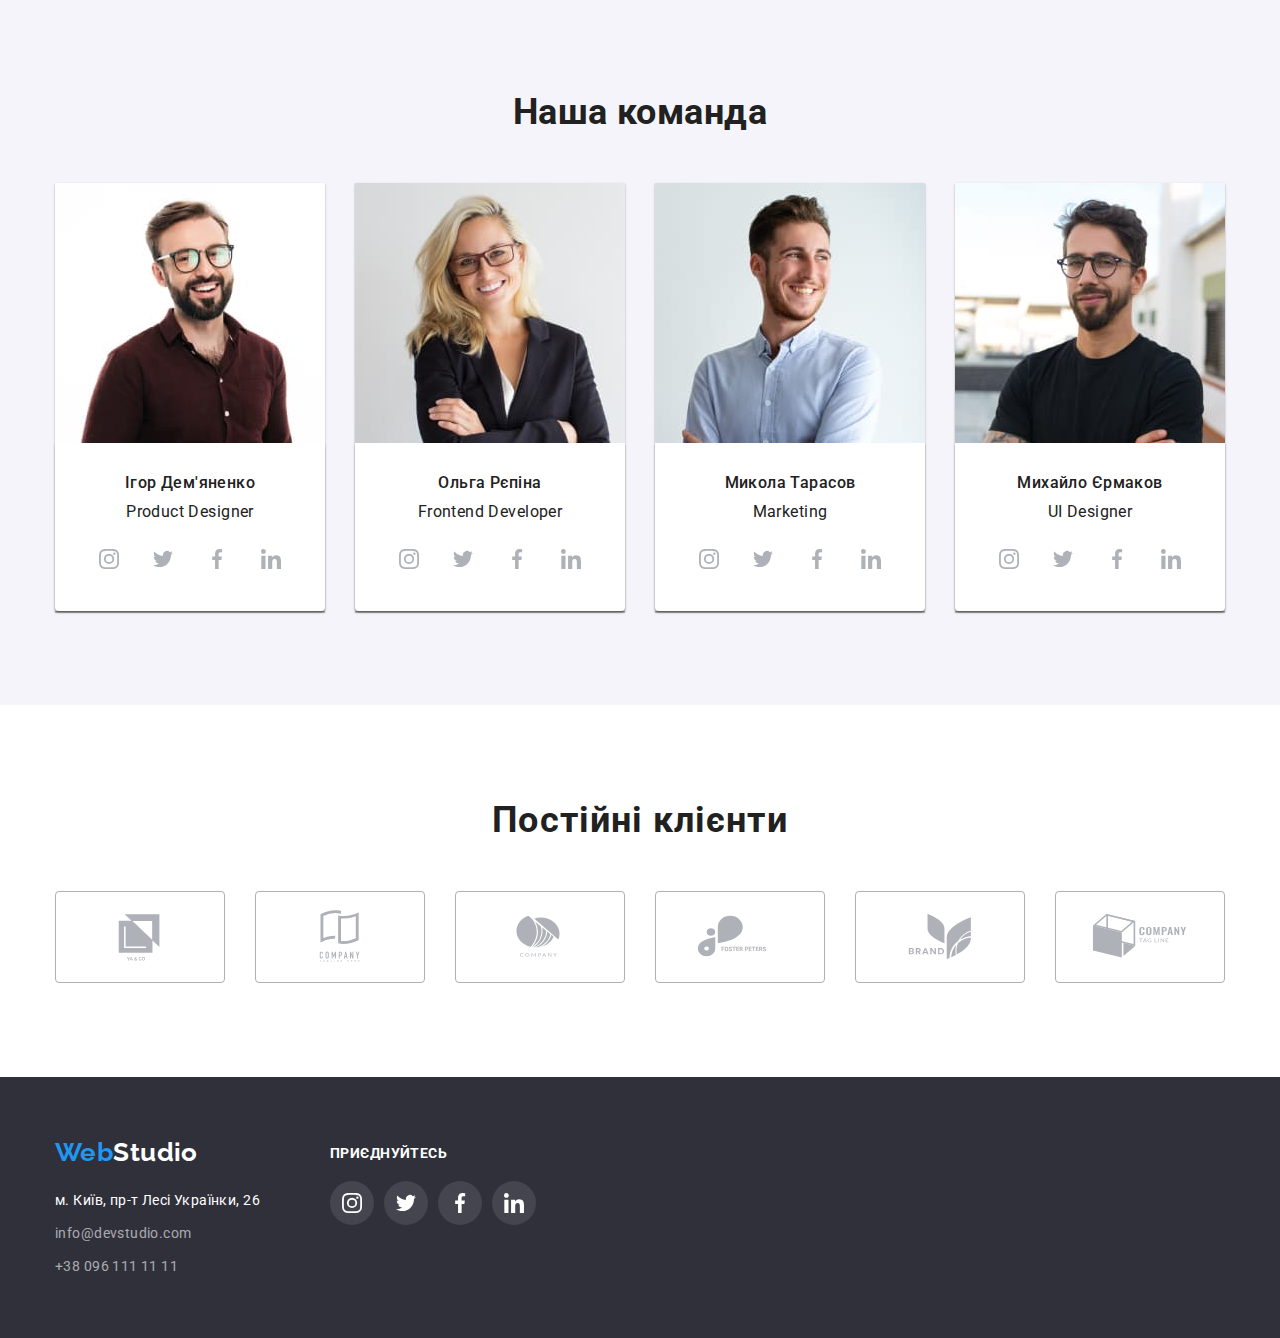
==== commit e7ae59c6: "Правки від ментора" ====
--- a/index.html
+++ b/index.html
@@ -46,7 +46,7 @@
             </li>
             <li class="item">
               <a class="contact-link" href="tel:+380961111111"
-                ><svg class="contact-icon" width="16" height="12">
+                ><svg class="contact-icon" width="10" height="16">
                   <use href="./images/icons.svg#icon-smartphone"></use></svg
                 ><span>+38 096 111 11 11</span></a
               >
--- a/css/styles.css
+++ b/css/styles.css
@@ -83,9 +83,10 @@
   margin-left: 50px;
 }
 .contact-link {
-  display: block;
+  display: flex;
   padding-top: 32px;
   padding-bottom: 32px;
+  align-items: center;
 
   text-decoration: none;
   color: var(--secondary-text-color);
@@ -243,6 +244,8 @@
 .team-list > .item {
   flex-basis: calc((100% - 30px) / 4);
   margin-right: 30px;
+  box-shadow: 0px 1px 3px rgba(0, 0, 0, 0.12), 0px 1px 1px rgba(0, 0, 0, 0.14),
+    0px 2px 1px rgba(0, 0, 0, 0.2);
 }
 .team-list > .item:last-child {
   margin-right: 0px;
@@ -301,7 +304,7 @@
   justify-content: center;
   align-items: center;
   border-radius: 50%;
-  fill: var(--secondary-text-color);
+  fill: var(--third-bacground-color);
 }
 .social-link:hover,
 .social-link:focus {
@@ -460,6 +463,8 @@
 .filter-button:focus {
   background: var(--accent-color);
   color: var(--white-text);
+  box-shadow: 0px 3px 1px rgba(0, 0, 0, 0.1), 0px 1px 2px rgba(0, 0, 0, 0.08),
+    0px 2px 2px rgba(0, 0, 0, 0.12);
 }
 .portfolio-content > .image {
   display: block;
@@ -486,6 +491,7 @@
 .portfolio-item {
   padding: 20px 24px;
   border: 1px solid #eeeeee;
+  border-top: 0;
 }
 .portfolio-title {
   margin: 0;
